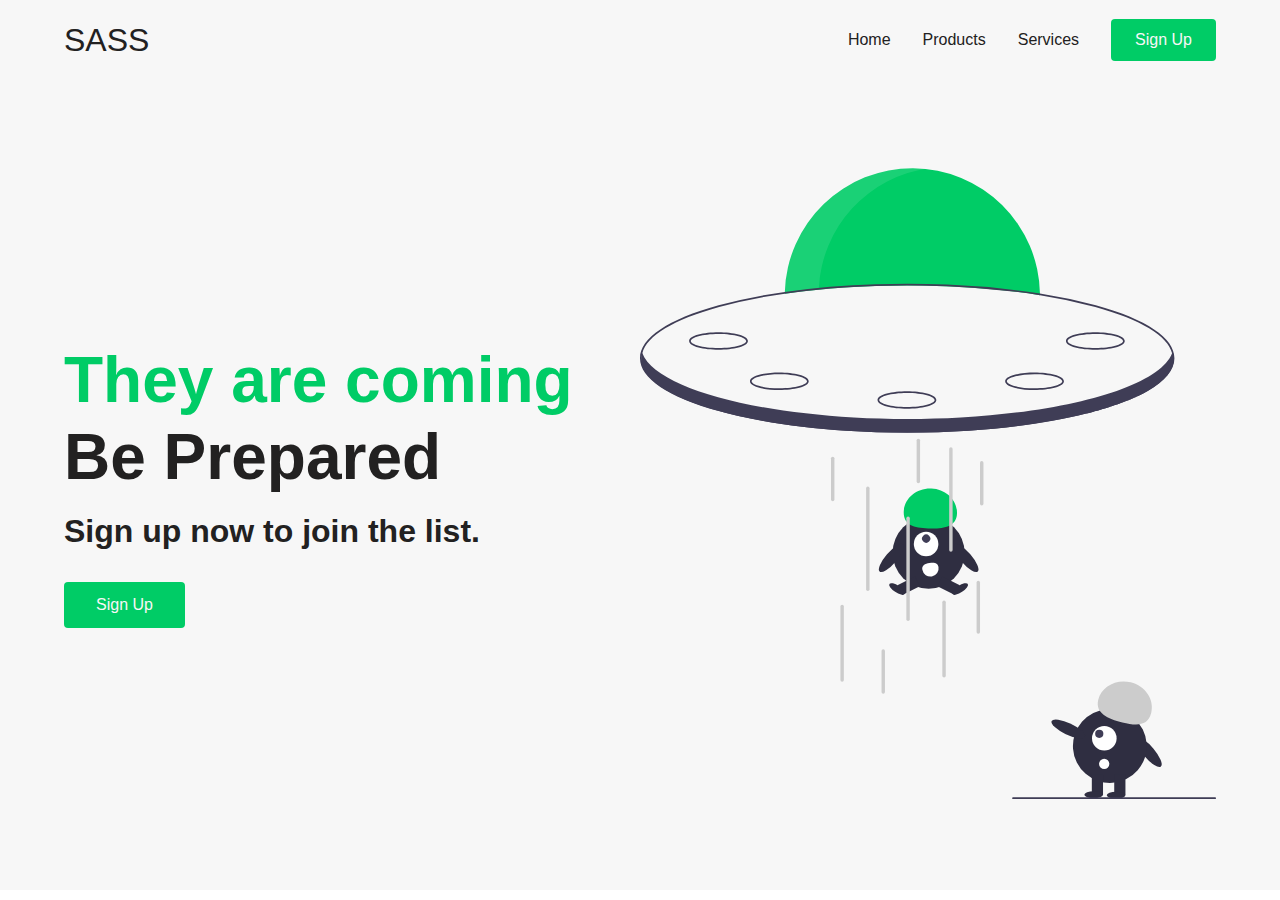
==== index.html @ f6574971 "Add files via upload" ====
<!DOCTYPE html>
<html lang="en">
  <head>
    <meta charset="UTF-8" />
    <meta name="viewport" content="width=device-width, initial-scale=1.0" />
    <link
      rel="stylesheet"
      href="https://use.fontawesome.com/releases/v5.15.1/css/all.css"
      integrity="sha384-vp86vTRFVJgpjF9jiIGPEEqYqlDwgyBgEF109VFjmqGmIY/Y4HV4d3Gp2irVfcrp"
      crossorigin="anonymous"
    />
    <link rel="stylesheet" href="css/style.css" />
    <title>Document</title>
  </head>
  <body>
    <!-- Navbar Section -->
    <nav class="navbar">
      <a href="/" class="navbar__logo">SASS</a>
      <div class="navbar__bars"><i class="fas fa-bars"></i></div>
      <div class="navbar__menu">
        <a href="/" class="navbar__menu--links">Home</a>
        <a href="/" class="navbar__menu--links">Products</a>
        <a href="/" class="navbar__menu--links">Services</a>
        <a href="/" class="navbar__menu--links" id="button">Sign Up</a>
      </div>
    </nav>

    <!-- Hero Section -->
    <div class="hero">
      <div class="hero__container">
        <div class="hero__container--left">
          <h1>They are coming</h1>
          <h2>Be Prepared</h2>
          <p>Sign up now to join the list.</p>
          <button class="hero__container--btn"><a href="#">Sign Up</a></button>
        </div>
        <div class="hero__container--right">
          <img
            src="img/img-2.svg"
            alt="alien"
            class="hero__container--img"
          />
        </div>
      </div>
    </div>
  </body>
</html>
---- css/style.css ----
.navbar__logo, .navbar__menu, .navbar__menu--links {
  display: -webkit-box;
  display: -ms-flexbox;
  display: flex;
  -webkit-box-align: center;
      -ms-flex-align: center;
          align-items: center;
}

.navbar {
  background: #f7f7f7;
  height: 80px;
  display: -webkit-box;
  display: -ms-flexbox;
  display: flex;
  -webkit-box-pack: justify;
      -ms-flex-pack: justify;
          justify-content: space-between;
  padding: 0.5rem calc((100vw - 1200px) / 2);
  z-index: 10;
  position: relative;
}

.navbar__logo {
  color: #222121;
  cursor: pointer;
  text-decoration: none;
  font-size: 2rem;
  margin-left: 24px;
}

.navbar__bars {
  opacity: 0;
}

@media screen and (max-width: 768px) {
  .navbar__bars {
    color: #222121;
    opacity: 1;
    position: absolute;
    top: 22px;
    right: 20px;
    font-size: 2rem;
  }
}

.navbar__menu {
  list-style: none;
  text-align: center;
  margin-right: 24px;
}

@media screen and (max-width: 768px) {
  .navbar__menu {
    display: none;
  }
}

.navbar__menu--links {
  color: #222121;
  -webkit-box-pack: center;
      -ms-flex-pack: center;
          justify-content: center;
  text-decoration: none;
  padding: 0 1rem;
}

.navbar__menu--links:hover {
  color: #00cc66;
  -webkit-transition: all 0.3s ease;
  transition: all 0.3s ease;
}

.navbar__menu #button {
  padding: 12px 24px;
  border: none;
  outline: none;
  border-radius: 4px;
  background: #00cc66;
  margin-left: 16px;
  color: #f7f7f7;
}

.navbar__menu #button:hover {
  background: #fb4b4e;
  -webkit-transition: all 0.3s ease;
  transition: all 0.3s ease;
}

* {
  -webkit-box-sizing: border-box;
          box-sizing: border-box;
  margin: 0;
  padding: 0;
  font-family: 'Kumbh Sans', sans-serif;
}

.hero {
  background-color: #f7f7f7;
}

.hero__container {
  display: -ms-grid;
  display: grid;
  -ms-grid-columns: 1fr 1fr;
      grid-template-columns: 1fr 1fr;
  -webkit-box-align: center;
      -ms-flex-align: center;
          align-items: center;
  justify-items: center;
  margin: 0 auto;
  height: 90vh;
  z-index: 1;
  width: 100%;
  max-width: 1200px;
  padding-right: 24px;
  padding-left: 24px;
}

@media screen and (max-width: 768px) {
  .hero__container {
    -ms-grid-columns: 1fr;
        grid-template-columns: 1fr;
    height: 100%;
  }
}

.hero__container--left {
  width: 100%;
  line-height: 1.2;
}

@media screen and (max-width: 768px) {
  .hero__container--left {
    padding: 5rem 0;
  }
}

@media screen and (max-width: 280px) {
  .hero__container--left {
    line-height: 1.5;
  }
}

.hero__container--left h1 {
  font-size: 4rem;
  color: #00cc66;
}

@media screen and (max-width: 280px) {
  .hero__container--left h1 {
    font-size: 1.5rem;
  }
}

.hero__container--left h2 {
  font-size: 4rem;
  color: #222121;
}

@media screen and (max-width: 280px) {
  .hero__container--left h2 {
    font-size: 2rem;
  }
}

.hero__container--left p {
  font-size: 2rem;
  color: #222121;
  margin-top: 1rem;
  font-weight: 700;
}

@media screen and (max-width: 280px) {
  .hero__container--left p {
    font-size: 1.5rem;
  }
}

.hero__container--btn {
  font-size: 1rem;
  background-color: #00cc66;
  padding: 14px 32px;
  border: none;
  border-radius: 4px;
  color: #f7f7f7;
  margin-top: 2rem;
  cursor: pointer;
  position: relative;
  -webkit-transition: all 0.3s;
  transition: all 0.3s;
  outline: none;
}

.hero__container--btn a {
  position: relative;
  z-index: 2;
  color: #f7f7f7;
  text-decoration: none;
}

.hero__container--btn:after {
  position: absolute;
  content: '';
  top: 0;
  left: 0;
  width: 0;
  height: 100%;
  background: #fb4b4e;
  -webkit-transition: all 0.3s;
  transition: all 0.3s;
  border-radius: 4px;
}

.hero__container--btn:hover:after {
  width: 100%;
}

.hero__container--right {
  text-align: center;
}

.hero__container--img {
  height: 100%;
  width: 100%;
}
/*# sourceMappingURL=style.css.map */
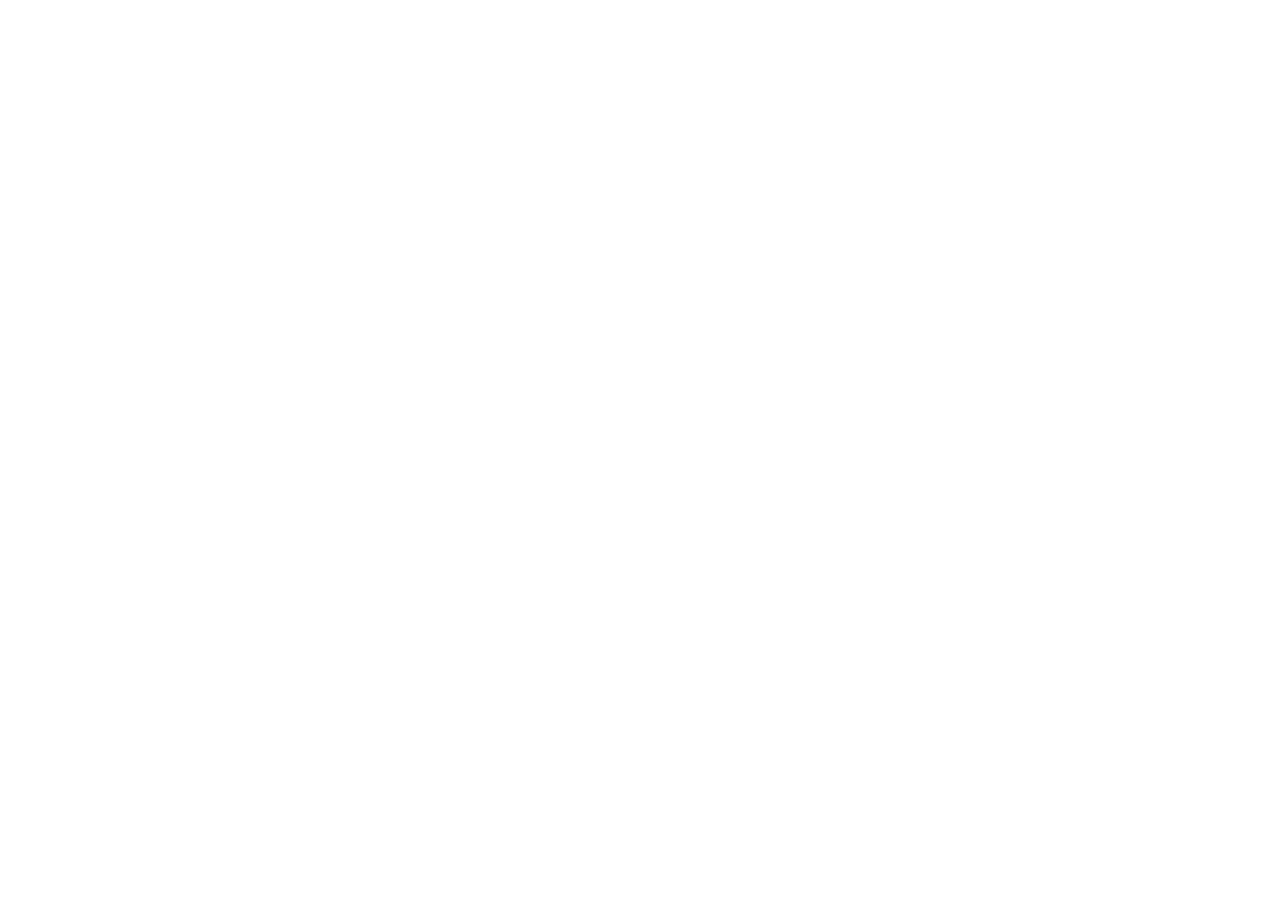
==== commit 7c212cb7: "first" ====
--- a/index.html
+++ b/index.html
@@ -1,47 +1,31 @@
-<!DOCTYPE html>
-<html lang="en">
-  <head>
-    <meta charset="UTF-8" />
-    <meta name="viewport" content="width=device-width, initial-scale=1.0" />
-    <link
-      rel="stylesheet"
-      href="https://use.fontawesome.com/releases/v5.15.1/css/all.css"
-      integrity="sha384-vp86vTRFVJgpjF9jiIGPEEqYqlDwgyBgEF109VFjmqGmIY/Y4HV4d3Gp2irVfcrp"
-      crossorigin="anonymous"
-    />
-    <link rel="stylesheet" href="css/style.css" />
-    <title>Document</title>
-  </head>
-  <body>
-    <!-- Navbar Section -->
-    <nav class="navbar">
-      <a href="/" class="navbar__logo">SASS</a>
-      <div class="navbar__bars"><i class="fas fa-bars"></i></div>
-      <div class="navbar__menu">
-        <a href="/" class="navbar__menu--links">Home</a>
-        <a href="/" class="navbar__menu--links">Products</a>
-        <a href="/" class="navbar__menu--links">Services</a>
-        <a href="/" class="navbar__menu--links" id="button">Sign Up</a>
-      </div>
-    </nav>
-
-    <!-- Hero Section -->
-    <div class="hero">
-      <div class="hero__container">
-        <div class="hero__container--left">
-          <h1>They are coming</h1>
-          <h2>Be Prepared</h2>
-          <p>Sign up now to join the list.</p>
-          <button class="hero__container--btn"><a href="#">Sign Up</a></button>
-        </div>
-        <div class="hero__container--right">
-          <img
-            src="img/img-2.svg"
-            alt="alien"
-            class="hero__container--img"
-          />
-        </div>
-      </div>
-    </div>
-  </body>
+<!DOCTYPE html>
+<html lang="en">
+<head>
+    <meta charset="UTF-8">
+    <meta name="viewport" content="width=device-width, initial-scale=1.0">
+    <title>Document</title>
+    <style>
+        /* .container {
+            max-width: 1600px;
+            margin: 0 auto;
+        } */
+       
+    </style>
+</head>
+<body>
+    <svg width="200" height="200">
+        <rect x="5" y="10" width="200" fill="red"/>
+    </svg>
+    <div class="container">
+        <div class="row">
+            <img src="Search.svg" alt="">
+            <!-- <svg width="28" height="28" viewBox="0 0 28 28" fill="#000000" xmlns="http://www.w3.org/2000/svg">
+                <rect width="8.79564" height="2.19891" transform="matrix(-0.711314 0.702874 0.711314 0.702874 6.25647 20.2722)" fill="white"/>
+                <path fill-rule="evenodd" clip-rule="evenodd" d="M15.3286 23.3112C9.54218 23.3112 5.06477 18.549 5.06477 12.9507C5.06477 7.35228 9.54218 2.59013 15.3286 2.59013C21.115 2.59013 25.5924 7.35228 25.5924 12.9507C25.5924 18.549 21.115 23.3112 15.3286 23.3112ZM15.3286 25.9013C8.33038 25.9013 2.6572 20.1031 2.6572 12.9507C2.6572 5.79821 8.33038 0 15.3286 0C22.3268 0 28 5.79821 28 12.9507C28 20.1031 22.3268 25.9013 15.3286 25.9013Z" fill="white"/>
+                </svg> -->
+                
+        </div>
+        
+    </div>
+</body>
 </html>